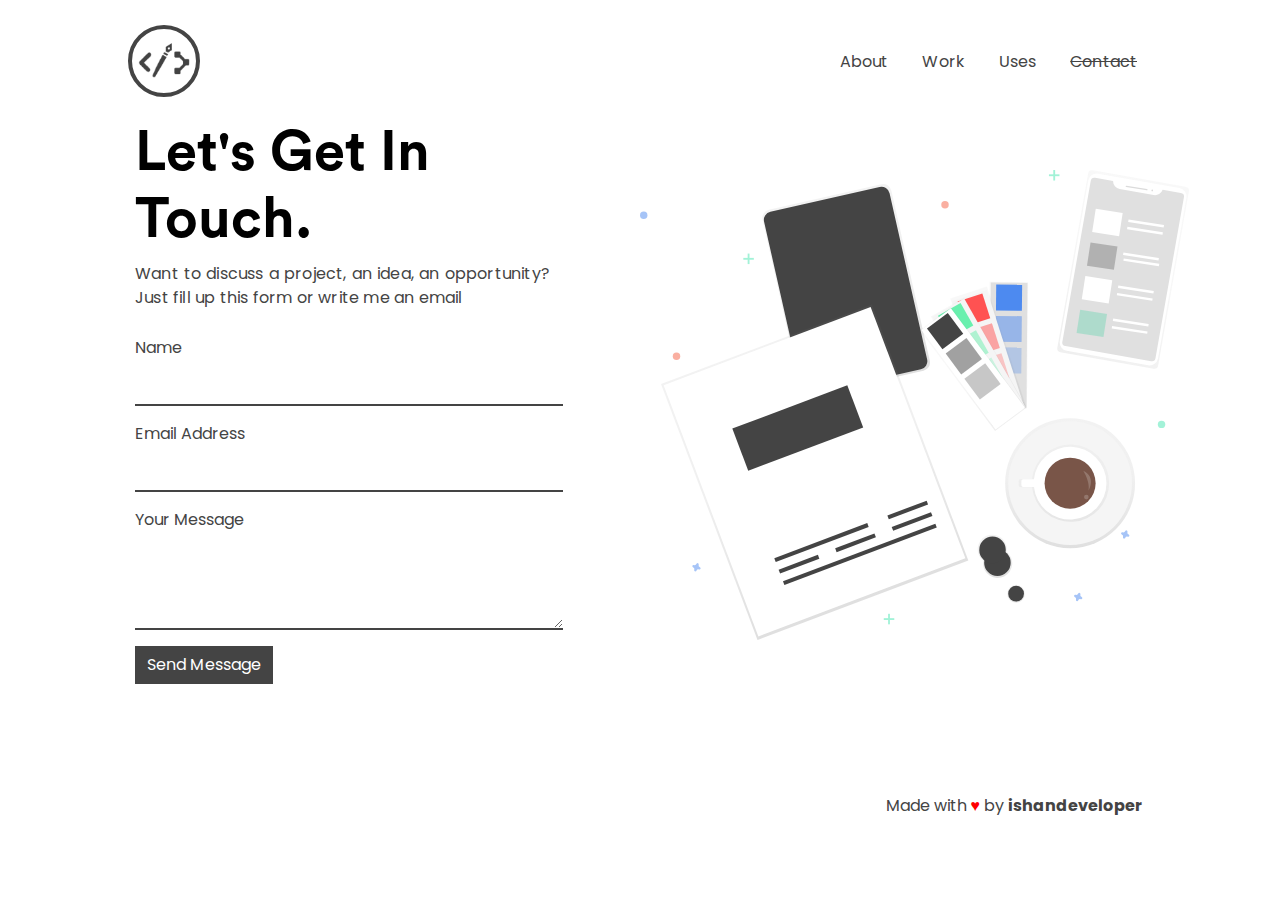
==== contact.html @ 52ff1bb9 "initial commit" ====
<html>

<head>
    <script async src="https://www.googletagmanager.com/gtag/js?id=UA-159411627-1"></script>
    <script>
        window.dataLayer = window.dataLayer || [];

        function gtag() {
            dataLayer.push(arguments);
        }
        gtag('js', new Date());

        gtag('config', 'UA-159411627-1');
    </script>
    <link rel="stylesheet" href="https://cdnjs.cloudflare.com/ajax/libs/animate.css/3.7.2/animate.min.css">
    <link rel="stylesheet" href="https://stackpath.bootstrapcdn.com/bootstrap/4.4.1/css/bootstrap.min.css">
    <link rel="stylesheet" href="style.css">
    <meta charset="utf-8">
    <meta name="viewport" content="width=device-width, initial-scale=1.0, shrink-to-fit=yes">
    <meta charset="utf-8" />
    <link rel="stylesheet" href="https://use.fontawesome.com/releases/v5.5.0/css/all.css"
        integrity="sha384-B4dIYHKNBt8Bc12p+WXckhzcICo0wtJAoU8YZTY5qE0Id1GSseTk6S+L3BlXeVIU" crossorigin="anonymous">
    <meta name="Description"
        content="Ishan Sharma ishandeveloper Ishan Inc. Chandigarh, India www.ishandeveloper.com .NET | ML | AI | Python | UI/UX | App Developer | Flutter | Web Developer" />
    <title>Contact | Ishan Sharma</title>
    <link rel="icon" type="image/png" href="assets/img/favicon.png">
</head>

<body id="contact-body" style="overflow-x: hidden;">
    <div>
        <nav class="nav-desk">
            <center>
                <div class="nav-logo">
                    <a href="index.html"><img id="logo" src="assets/img/logo2.png"></a>
                </div>
                <div class="nav-items">
                    <ul>
                        <li><span><a href="about.html">About</a></span></li>
                        <li><span><a href="work.html">Work</a></span></li>
                        <li><span><a href="uses.html">Uses</a></span></li>
                        <li><span><a href="#" style="text-decoration: line-through;">Contact</a></span></li>
                    </ul>
                </div>

            </center>
        </nav>
        <div class="animated fadeIn row" style="width:100vw;animation-duration: 1.5s;">
            <div class="col-md-6" id="left-hero">
                <h1 class="hero-tag contact-hero animated fadeInLeft">Let's Get In Touch.</h1>
                <p class="hero-des contact-des animated fadeIn delay-1s">Want to discuss a project, an idea, an
                    opportunity? Just fill up this
                    form or write me an email <a target="_blank" href="mailto:ishandeveloper@outlook.com"><i
                            class="fas fa-envelope"></i></a>
                </p>
                <form class="input-container" method="POST"
                    action="https://script.google.com/macros/s/AKfycbxXnXVlCixiL89xlFlqgGmp3mQnQpR48x6CiZfHtw/exec">
                    <div class="form-group"><label for="name">Name</label><input type="text" name="name" id="name"
                            class="form-control" required=""></div>
                    <div class="form-group"><label for="email">Email Address</label><input type="email" name="email"
                            id="email" class="form-control" required=""></div>
                    <div class="form-group"><label for="message">Your Message</label><textarea rows="3" id="message"
                            name="message" class="form-control" required=""></textarea></div>
                    <button type="submit" class="submit animated bounce delay-4s learn-btn">
                        Send Message
                    </button>
                    <div style="display:none;" id="thankyou_message">
                        <h2>
                            <em>Thanks</em> for contacting us!
                            We will get back to you soon!
                        </h2>
                    </div>
                </form>
                <br>
                <!-- <div class="feedback"><a href="https://d474b570.nolt.io/">Have any feedback or suggestion?</a></div> -->

            </div>

            <div class="col-md-6" id="hero-right">
                <img class="animated fadeInRight" id="hero-img" src="assets/img/contact.svg">
            </div>

        </div>
        <div class="footer-full animated fadeIn delay-2s">
            <div id="contact-social" class="social-icons" style="display: inline;">
                <a target="_blank" href="mailto:ishandeveloper@outlook.com"><i class="fas fa-envelope"></i></a>
                <a target="_blank" href="https://instagram.com/developer.ishan"><i class="fab fa-instagram"></i></a>
                <a target="_blank" href="https://hackerrank.com/ishandeveloper"><i class="fab fa-hackerrank"></i></a>
                <a target="_blank" href="https://github.com/ishandeveloper"><i class="fab fa-github"></i></a>
                <a target="_blank" href="https://linkedin.com/in/ishandeveloper"><i class="fab fa-linkedin"></i></a>
            </div>
            <div class="footer-credits">
                Made with <span style="color:red">♥</span> by <a
                    href="https://github.com/ishandeveloper">ishandeveloper</a>
            </div>
        </div>
    </div>
    <div class="menu-wrap">
        <input type="checkbox" class="toggler">
        <div class="hamburger">
            <div></div>
        </div>
        <div class="menu">
            <div>
                <div>
                    <ul>
                        <li><a href="index.html">Home</a></li>
                        <li><a href="#">About</a></li>
                        <li><a href="work.html">Work</a></li>
                        <li><a href="#">Uses</a></li>
                        <li><a disabled href="#" style="text-decoration: line-through;">Contact</a></li>
                    </ul>
                </div>
            </div>
        </div>
    </div>
</body>

</html>
---- style.css ----
@import url('https://fonts.googleapis.com/css?family=Poppins&display=swap');

@font-face {
    font-family: CircularStd;
    src: url(assets/fonts/CircularStd-Bold.eot);
    src: url("assets/fonts/CircularStd-Bold.eot?#iefix") format("embedded-opentype"), url("assets/fonts/CircularStd-Bold.woff") format("woff"), url("assets/fonts/CircularStd-Bold.ttf") format("truetype"), url("assets/fonts/CircularStd-Bold.svg#bcc26993292869431e54c666aafa8fcd") format("svg");
}

:root {
    --primary-color: none;
    --overlay-color: rgba(255, 255, 255, 0.9);
    --menu-speed: 0.75s;
    --light-text-color: #444;
    --black-color: #000;
    --white-color: #fff;
    --hero-color: black;
}
.work-hero-card{
    display: block;
    margin:0 auto;
    width:80%;
    background: #fff;
    align-items: center;
    padding:0;
    /* border-radius: 10px; */
    padding-bottom: 15px;
    /* border:1px solid #44444450; */
    box-shadow: 1px 1px 20px #00000025;
    cursor: pointer;
    transition: all 1s;
    height: 100%;
    
}
#work-text{
    text-align: center;
    font-size: 1.5em;
}
.work-hero-card h1{
    padding-top: 20px;
    text-align: center;
    font-size: 0.8em;
    font-weight: bold;
}
.work-hero-card:hover{
    width:85%;
    box-shadow: 0px 0px 20px #88888875;
    animation:zoom 1s;
    /* filter: none; */
}
.work-card-hero-img{
    width:100%;
    display: block;
    /* border:1px solid #44444450; */
    /* border-radius: 10px; */
    border-bottom: none;
    margin:0 auto;
    left:0;
    right: 0;
}
.work-double-row{
    padding-left:120px;
    padding-right: 120px;
    margin-top: 80px;
}
.project-star {
    position: absolute;
    background: #ffff0080;
    border-radius: 50px;
    padding: 2px 6px;
    font-size: 0.8em;
    top: 40px;
    right: 0;
}

.project-star-mobile {
    display: none;
    background: #ffff0080;
    border-radius: 50px;
    padding: 2px 6px;
    width: 50%;
    margin-bottom: 10px;
    text-align: center;
    font-size: 0.8em;

}

#work-row {
    padding-left: 135px;
    padding-right: 135px;
    width: 100vw;
}

.work-hero {
    /* border:2px solid #444; */
    border-radius: 10px;
    /* box-shadow: 0px 0px 5px #444; */
    width: 90%;
    transition: width 1s;
}
.work-hero:hover{
    width: 95%;
}

.work-des {
    padding-top: 40px;

}

.work-des h1 {
    font-weight: bold;
}

.work-des p {
    text-align: justify;
    font-weight: 100;
}

.work-hero-img {
    width: 100%;
    border-radius: 10px;
}

.technologies h2 {
    font-size: 0.8em;
    font-weight: bold;
}

.tech-stack {
    cursor: pointer;
    margin-right: 10px;
    background: #f2f2f2;
    padding: 2px 4px;
    font-size: 0.8em;
    transition: background 1s;
}

.tech-stack:hover {
    background: beige;
}

.featured {
    margin-top: 10px;
}

.partners {
    /* background:#f2f2f2; */
    height: 50px;
    margin-right: 20px;
}

#partner-logo {
    height: 40px;
    cursor: pointer;
    transition: all 1s;
}

#partner-logo:hover {
    box-shadow: 0px 0px 10px #444;
}

.work-read {
    float: right;
    font-size: 0.8em;
}

.work-read:hover {
    background: #444;
    color: white !important;
    border: 2px solid #444 !important;
}

body {
    font-family: 'Poppins', sans-serif;
    color: var(--light-text-color);
    overflow-x: hidden;
}

.comingsoon h1 {
    font-size: 3em;
}

.comingsoon {
    position: absolute;
    margin: auto;
    top: 0;
    /* background: white; */
    text-align: center;
    right: 0;
    bottom: 0;
    left: 0;
    /* width: 40em; */
    height: 10em;
    animation: opac 0.1s ease-in-out 5;
}

.comingsoon a {
    color: #444;
    font-weight: bold;
    text-decoration: none;
    transition: font-size 1s;
}

.comingsoon a:hover {
    color: blue;
    font-size: 1.5em;
}

.social-icons a {
    color: var(--light-text-color);
    text-decoration: none;
    transition: all 1s;
}

.social-icons a:hover {
    color: blue;
}

li span a {
    color: #444;
    text-decoration: none;

}

li span a:hover {
    color: #444;
    text-decoration: none;
}

.copyright-legal {
    font-size: 1.1em;
    color: #444;
    letter-spacing: 0px;
    text-align: left;
}

.legal-links {
    text-decoration: none;
    font-weight: bold;
    transition: all 1s;
}

.legal-links:hover {
    text-decoration: none;
    color: blue;
}

.legal a,
.legal a:hover,
.legal a:active {
    color: #444;
    text-decoration: none;
}

.privacy-policy h1 {
    font-size: 2.5em;
    /* font-family: 'CircularStd'; */
    font-weight: bold;
    letter-spacing: 0.1rem;
}

.privacy-policy h2 {
    font-size: 25px;
    font-family: 'CircularStd';
    /* letter-spacing: 0.1rem; */
}

.legal-des {
    text-align: justify;
    font-weight: 500;
}

.legal-des strong {
    /* font-size: 1.1em; */
    font-weight: 900;
}

.privacy-policy p {
    padding-right: 13vw;
    letter-spacing: 0.8px;
}

.nav-desk {
    height: 10vh;
    /* position: fixed; */
    display: block;
    width: 80vw;
    margin: auto;

    margin-top: 20px;
    left: 0;
    right: 0;
    /* background: black; */
}

.nav-logo {
    height: 100%;
    float: left;


}



.menu-wrap {
    position: fixed;
    top: 50px;
    right: 50px;
    z-index: 1;
    display: none;
}

.menu-wrap .toggler {
    position: absolute;
    top: 0px;
    right: 0;
    z-index: 2;
    cursor: pointer;
    width: 50px;
    height: 50px;
    opacity: 0;
}

.menu-wrap .hamburger {
    position: absolute;
    top: 0;
    right: 0;
    z-index: 1;
    width: 60px;
    height: 60px;
    padding: 1rem;
    background: var(--primary-color);
    display: flex;
    align-items: center;
    justify-content: center;
}

/* Hamburger Line */
.menu-wrap .hamburger>div {
    position: relative;
    flex: none;
    width: 100%;
    height: 2px;
    z-index: 1;
    background: black;
    display: flex;
    align-items: center;
    justify-content: center;
    transition: all 0.4s ease;
}

/* Hamburger Lines - Top & Bottom */
.menu-wrap .hamburger>div::before,
.menu-wrap .hamburger>div::after {
    content: '';
    position: absolute;
    z-index: 1;
    top: -10px;
    width: 100%;
    height: 2px;
    background: inherit;
}

/* Moves Line Down */
.menu-wrap .hamburger>div::after {
    top: 10px;
}

/* Toggler Animation */
.menu-wrap .toggler:checked+.hamburger>div {
    transform: rotate(135deg);
}

/* Turns Lines Into X */
.menu-wrap .toggler:checked+.hamburger>div:before,
.menu-wrap .toggler:checked+.hamburger>div:after {
    top: 0;
    transform: rotate(90deg);
}

/* Rotate On Hover When Checked */
.menu-wrap .toggler:checked:hover+.hamburger>div {
    transform: rotate(225deg);
}

/* Show Menu */
.menu-wrap .toggler:checked~.menu {
    visibility: visible;
}

.menu-wrap .toggler:checked~.menu>div {
    transform: scale(1);
    transition-duration: var(--menu-speed);
}

.menu-wrap .toggler:checked~.menu>div>div {
    opacity: 1;
    transition: opacity 0.4s ease 0.4s;
}

.menu-wrap .menu {
    position: fixed;
    top: 0;
    right: 0;
    width: 100%;
    height: 100%;
    z-index: 1;
    visibility: hidden;
    overflow: hidden;
    display: flex;
    align-items: center;
    justify-content: center;
}

.menu-wrap .menu>div {
    background: var(--overlay-color);
    border-radius: 50%;
    width: 200vw;
    height: 200vw;
    display: flex;
    flex: none;
    align-items: center;
    justify-content: center;
    transform: scale(0);
    transition: all 0.4s ease;
}

.menu-wrap .menu>div>div {
    text-align: center;
    max-width: 90vw;
    max-height: 100vh;
    opacity: 0;
    transition: opacity 0.4s ease;
}

.menu-wrap .menu>div>div>ul>li {
    list-style: none;
    color: var(--white-color);
    font-size: 1.5rem;
    padding: 1rem;
}

.menu-wrap .menu>div>div>ul>li>a {
    color: inherit;
    text-decoration: none;
    transition: color 0.4s ease;
}


.legal {
    position: absolute;
    bottom: 25px;
    right: 25px;
}


.hero-tag {
    margin-top: 20vh;
    text-align: left;
    font-size: 4.5em;
    font-weight: bold;
    color: var(--hero-color);
    font-family: 'CircularStd', sans-serif;
}

.contact-hero {
    margin-top: 0vh;
    font-size: 3.5em;
}

.hero-des {
    padding-right: 60px;
    text-align: justify;
    /* font-weight: 800; */
    letter-spacing: 1.2;
}

.contact-des {
    letter-spacing: 0.2;
}

.input-container {
    padding: 10px 0px;
}

.form-group {
    margin-bottom: 1rem;
}

label {
    display: inline-block;
    margin-bottom: 0.5rem;
}

.form-control {
    height: calc(2.25rem + 2px);
    padding: .5rem .75rem;
    width: 90%;
    font-size: 1rem;
    line-height: 1.5;
    color: #495057;
    background: none;
    border: none;
    border-bottom: 2px solid #444;
    border-radius: 0rem;
    transition: all .5s ease-in-out;
    outline: none;
}

.form-control:focus {
    outline: none;
    border-bottom: 2px solid blue;
    box-shadow: none;
}

.form-control:hover {
    background: whitesmoke;
}

/* input:focus, textarea:focus, select:focus{
    outline: none;
} */
.learn-btn {
    padding: 5px 10px;
    background: var(--light-text-color);
    color: white;
    border: 2px solid var(--light-text-color);
    letter-spacing: 0.1;
    transition: all 1s;
}

.contact-des a {
    text-decoration: none;
    color: #444;
    transition: color 1s;
}

.contact-des a:hover {
    color: blue;
}

.learn-btn:hover {
    background: blue;
    border: 2px solid blue;
}

.contact-btn {
    margin-left: 6px;
    padding: 5px 10px;
    color: var(--light-text-color);
    background: none;
    border: 2px solid var(--light-text-color);
    transition: all 1s;
}

.contact-btn:hover {
    color: blue;
    border: 2px solid blue;
}

#hero-img {
    margin-top: 50px;
    width: 90%;
}

#left-hero {
    padding-left: 150px;
}

#logo {
    margin-top: 5px;
    height: 80%;
    padding: 6px;
    border: 4px solid #444;
    border-radius: 50%;
}

/* .nav-items{
    color:black;
    float:right;
} */
ul {
    float: right;
    /* color:white; */
    list-style: none;
    padding: 30px 0px;
}

li {
    /* text-transform: uppercase; */
    display: inline;
    font-size: 16px;
    letter-spacing: 0.1;
    padding: 0px 15px;
}

.social-icons {
    margin-top: 30%;
}

.footer-full {
    width: 80vw;
    margin: 0 auto;
    padding: 30px 10px;
    padding-top: 100px;
    position: relative;
    bottom: 0;
    left: 0;
    right: 0;
}

.footer-credits {
    float: right;
    /* display: inline; */
}

.footer-credits a {
    color: #444;
    font-weight: bold;
    text-decoration: none;
    transition: all 1s;
}

.footer-credits a:hover {
    color: blue;
    text-decoration: none;
    font-weight: bold;
}

.social-icons i {
    font-size: 2em;
    /* font-weight: 100; */
    padding: 0px 5px;
}

li span {
    position: relative;
    /* display: block; */
    cursor: pointer;
}

li span:before,
li span:after {
    content: '';
    position: absolute;
    width: 0%;
    height: 1px;
    top: 50%;
    margin-top: -0.5px;
    background: var(--black-color);
}

li span:before {
    left: -2.5px;
}

li span:after {
    right: 2.5px;
    background: var(--black-color);
    transition: width 0.8s cubic-bezier(0.22, 0.61, 0.36, 1);
}

.footer-full {
    padding-top: 60px;
}

li span:hover:before {
    background: var(--black-color);
    width: 100%;
    transition: width 0.5s cubic-bezier(0.22, 0.61, 0.36, 1);
}

li span:hover:after {
    background: transparent;
    width: 100%;
    transition: 0s;
}

#index-body {
    /* background: url('assets/img/mobile.png'); */
    background-size: cover;
    background-repeat: no-repeat;
    background-position: center;
}

/* Tablets */
@media (min-width: 768px) and (max-width: 1024px) {
    #left-hero {
        padding-left: 80px;
        flex: 0 0 100% !important;
        max-width: 100% !important;

    }

    #work-row {
        padding-left: 50px;
        padding-right: 50px;
    }

    .work-hero {
        width: 100%;
    }

    #hero-right {
        display: none;
    }
    .work-double-row{
        padding-left: 30px;
        padding-right: 30px;
    }
    #index-body {
/*         background: url('assets/img/mobile.png'); */
        background-size: cover;
        background-repeat: no-repeat;
        background-position: center;
        height: 100vh;
        width: 100vw;
    }
    /* .work-double-row{
        padding-left: 50px;
        padding-right: 50px;
    } */

}

/* #logo {
    display: none;
} */

@media only screen and (max-width: 768px) {

    /* For mobile phones: */
    .nav-items {
        width: 0;
        height: 0;
        display: none;
    }
    .work-double-row{
        padding:30px 20px;
        padding-bottom: 0;
    }
    .work-hero-card{
        width:100%;
        margin-bottom: 25px;
    }
    #row-3{
        margin-top: 0px;
        padding:0 20px;
    }
    #index-body {
/*         background: url('assets/img/mobile.png'); */
        background-size: cover;
        background-repeat: no-repeat;
        background-position: center;
        height: 100vh;
    }

    #left-hero {
        padding-left: 50px;
        ;
    }

    #work-row {
        padding-right: 0;
        padding-left: 30px;
    }

    .work-des h1 {
        text-align: center;
    }

    .work-read {
        float: none;
    }

    #logo {
        display: none;
        /* height: 65%;
        margin-top: 28px; */
    }

    .hero-tag {
        margin-top: 20vh;
        font-size: 4em;
    }

    #hero-right {
        display: none;
    }

    .hero-des {
        padding-right: 30px;
    }

    .menu-wrap {
        display: block;
    }

    .menu ul li {
        display: block !important;
    }

    .menu ul li a {
        color: var(--black-color) !important;
    }

    .menu-wrap .hamburger {
        z-index: 2;
    }

    .menu-wrap .toggler {
        z-index: 3;
    }

    .contact-hero {
        margin-top: 10vh;
    }

    .footer-full {
        text-align: center;
        padding-top: 40px !important;
    }

    #contact-social {
        margin-top: 10%;
    }

    .footer-credits {
        display: block;
        text-align: center;
        padding-top: 10px;
        float: none;
    }

    #legal-hero {
        margin-top: 5vh !important;
        text-align: left;
    }

    #legal-hero-des {
        padding-right: 10px;
        text-align: left;
        font-size: 0.8em;
    }

    .privacy-policy p {
        padding-right: 1vw;
        /* text-align: left; */
    }

    .project-star {
        display: none;
    }

    .project-star-mobile {
        display: block;
    }
}


::-webkit-scrollbar {
    width: 5px;
}

/* Track */
::-webkit-scrollbar-track {
    background: white;

}

/* Handle */
::-webkit-scrollbar-thumb {
    background: #444;
    border-radius: 50px;

}

/* Handle on hover */
::-webkit-scrollbar-thumb:hover {
    background: #555;

}
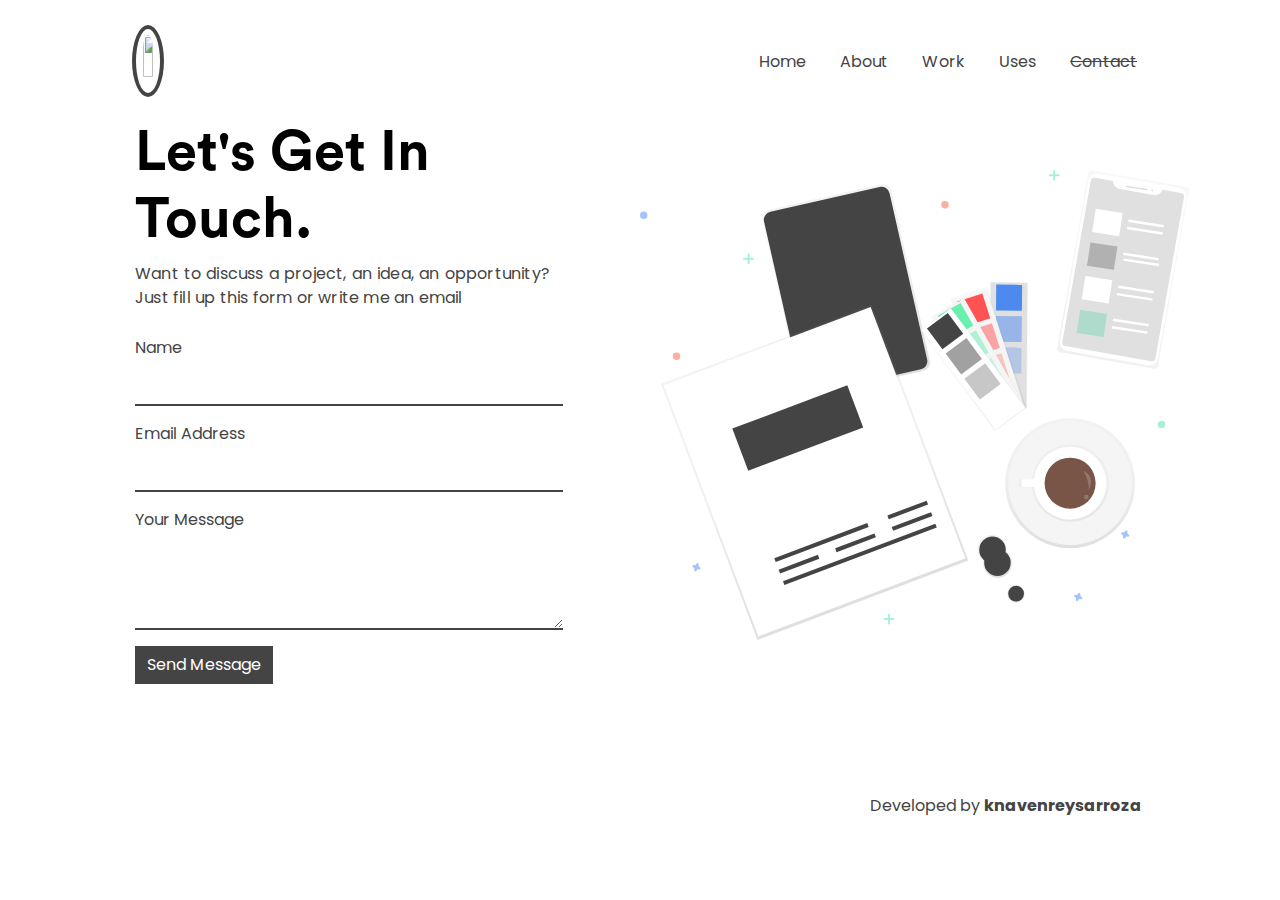
==== commit 2296a9c5: "update for live" ====
--- a/contact.html
+++ b/contact.html
@@ -20,10 +20,10 @@
     <meta charset="utf-8" />
     <link rel="stylesheet" href="https://use.fontawesome.com/releases/v5.5.0/css/all.css"
         integrity="sha384-B4dIYHKNBt8Bc12p+WXckhzcICo0wtJAoU8YZTY5qE0Id1GSseTk6S+L3BlXeVIU" crossorigin="anonymous">
-    <meta name="Description"
-        content="Ishan Sharma ishandeveloper Ishan Inc. Chandigarh, India www.ishandeveloper.com .NET | ML | AI | Python | UI/UX | App Developer | Flutter | Web Developer" />
-    <title>Contact | Ishan Sharma</title>
-    <link rel="icon" type="image/png" href="assets/img/favicon.png">
+        <meta name="Description"
+        content=" Knaven Rey Sarroza - Web Developer from Iloilo City, Philippines | Java | MySQL | Vaadin | Wordpress | SpringBoot | CSS | Web Developer" />
+        <title>Contact | Knaven Rey Sarroza</title>
+        <link rel="icon" type="image/ico" href="assets/img/favicon.ico">
 </head>
 
 <body id="contact-body" style="overflow-x: hidden;">
@@ -31,10 +31,11 @@
         <nav class="nav-desk">
             <center>
                 <div class="nav-logo">
-                    <a href="index.html"><img id="logo" src="assets/img/logo2.png"></a>
+                    <a href="index.html"><img id="logo" src="assets/img/logo.png"></a>
                 </div>
                 <div class="nav-items">
                     <ul>
+                        <li><span><a href="index.html">Home</a></span></li>
                         <li><span><a href="about.html">About</a></span></li>
                         <li><span><a href="work.html">Work</a></span></li>
                         <li><span><a href="uses.html">Uses</a></span></li>
@@ -49,7 +50,7 @@
                 <h1 class="hero-tag contact-hero animated fadeInLeft">Let's Get In Touch.</h1>
                 <p class="hero-des contact-des animated fadeIn delay-1s">Want to discuss a project, an idea, an
                     opportunity? Just fill up this
-                    form or write me an email <a target="_blank" href="mailto:ishandeveloper@outlook.com"><i
+                    form or write me an email <a target="_blank" href="mailto:sarrozaknavenrey28@gmail.com"><i
                             class="fas fa-envelope"></i></a>
                 </p>
                 <form class="input-container" method="POST"
@@ -82,15 +83,14 @@
         </div>
         <div class="footer-full animated fadeIn delay-2s">
             <div id="contact-social" class="social-icons" style="display: inline;">
-                <a target="_blank" href="mailto:ishandeveloper@outlook.com"><i class="fas fa-envelope"></i></a>
-                <a target="_blank" href="https://instagram.com/developer.ishan"><i class="fab fa-instagram"></i></a>
-                <a target="_blank" href="https://hackerrank.com/ishandeveloper"><i class="fab fa-hackerrank"></i></a>
-                <a target="_blank" href="https://github.com/ishandeveloper"><i class="fab fa-github"></i></a>
-                <a target="_blank" href="https://linkedin.com/in/ishandeveloper"><i class="fab fa-linkedin"></i></a>
+                <a target="_blank" href="mailto:sarrozaknavenrey28@gmail.com"><i class="fas fa-envelope"></i></a>
+                <a target="_blank" href="https://www.instagram.com/knave.rsz/"><i class="fab fa-instagram"></i></a>
+                <a target="_blank" href="https://github.com/knaven0128"><i class="fab fa-github"></i></a>
+                <a target="_blank" href="https://www.linkedin.com/in/knaven-rey-sarroza/"><i class="fab fa-linkedin"></i></a>
             </div>
             <div class="footer-credits">
-                Made with <span style="color:red">♥</span> by <a
-                    href="https://github.com/ishandeveloper">ishandeveloper</a>
+                Developed by <a
+                    href="https://github.com/knaven0128">knavenreysarroza</a>
             </div>
         </div>
     </div>
--- a/style.css
+++ b/style.css
@@ -40,13 +40,19 @@
     text-align: center;
     font-size: 0.8em;
     font-weight: bold;
-}
-.work-hero-card:hover{
-    width:85%;
-    box-shadow: 0px 0px 20px #88888875;
-    animation:zoom 1s;
-    /* filter: none; */
-}
+    margin-top: auto;
+}
+
+
+.work-hero-card{
+    display: flex;
+    flex-direction: column;
+    justify-content: center;
+    align-items: center;
+    align-content: center;
+
+}
+
 .work-card-hero-img{
     width:100%;
     display: block;
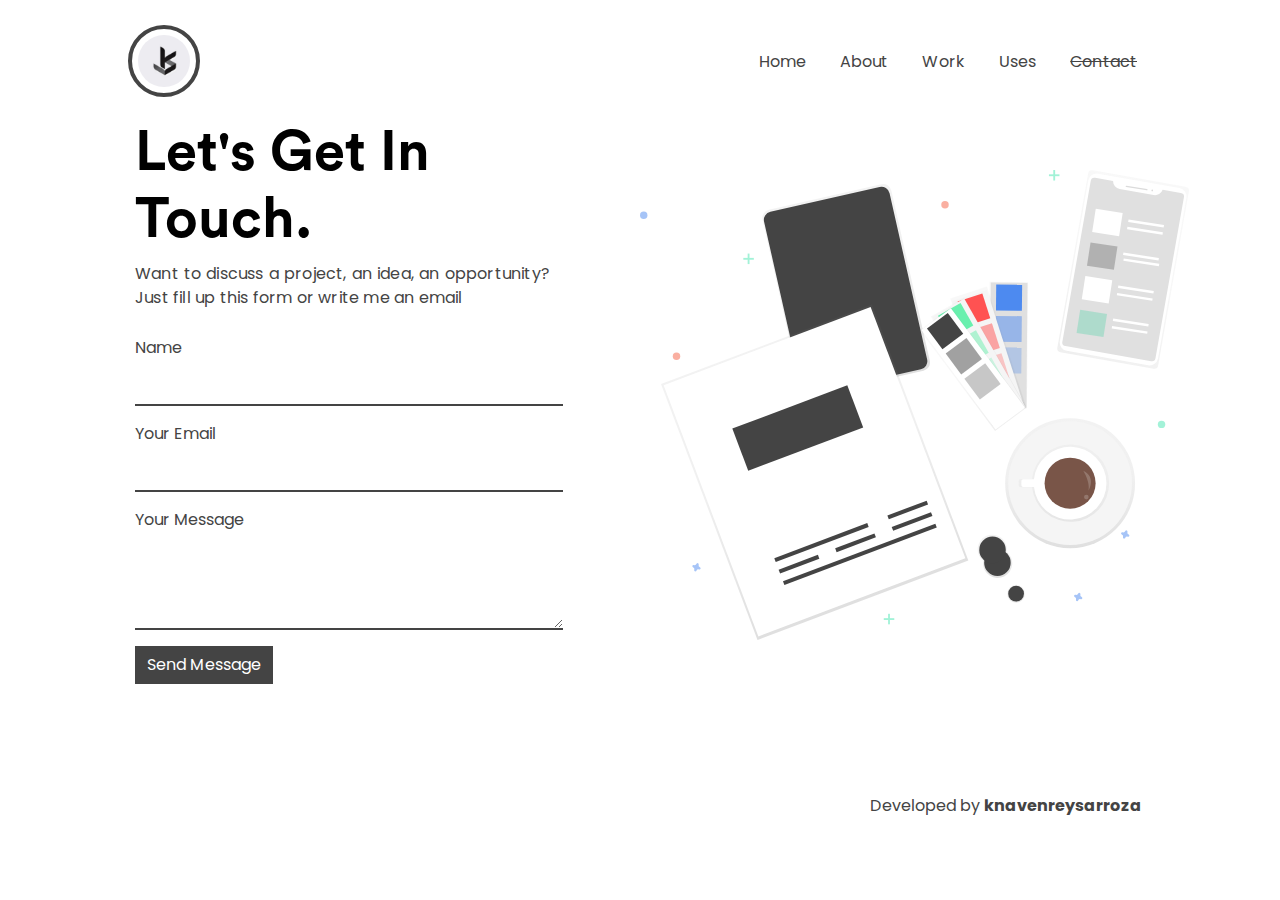
==== commit 11833b07: "fix menu link" ====
--- a/contact.html
+++ b/contact.html
@@ -31,7 +31,7 @@
         <nav class="nav-desk">
             <center>
                 <div class="nav-logo">
-                    <a href="index.html"><img id="logo" src="assets/img/logo.png"></a>
+                    <a href="index.html"><img id="logo" src="assets/img/logo.PNG"></a>
                 </div>
                 <div class="nav-items">
                     <ul>
@@ -53,11 +53,11 @@
                     form or write me an email <a target="_blank" href="mailto:sarrozaknavenrey28@gmail.com"><i
                             class="fas fa-envelope"></i></a>
                 </p>
-                <form class="input-container" method="POST"
-                    action="https://script.google.com/macros/s/AKfycbxXnXVlCixiL89xlFlqgGmp3mQnQpR48x6CiZfHtw/exec">
+                <form id="emailForm" class="input-container" method="POST"
+                    action="https://script.google.com/macros/s/AKfycbzMj-8QJ3dFPzvI4M4CeOivpdmFiCsAAfrlMsTWIvitVixTNyn8roLyCvi-2Z0iTCrwaA/exec">
                     <div class="form-group"><label for="name">Name</label><input type="text" name="name" id="name"
                             class="form-control" required=""></div>
-                    <div class="form-group"><label for="email">Email Address</label><input type="email" name="email"
+                    <div class="form-group"><label for="email">Your Email</label><input type="email" name="email"
                             id="email" class="form-control" required=""></div>
                     <div class="form-group"><label for="message">Your Message</label><textarea rows="3" id="message"
                             name="message" class="form-control" required=""></textarea></div>
@@ -104,15 +104,36 @@
                 <div>
                     <ul>
                         <li><a href="index.html">Home</a></li>
-                        <li><a href="#">About</a></li>
+                        <li><a href="about.html">About</a></li>
                         <li><a href="work.html">Work</a></li>
-                        <li><a href="#">Uses</a></li>
-                        <li><a disabled href="#" style="text-decoration: line-through;">Contact</a></li>
+                        <li><a href="uses.html">Uses</a></li>
+                        <li><a href="#" style="text-decoration: line-through;">Contact</a></li>
                     </ul>
                 </div>
             </div>
         </div>
     </div>
+    <script>
+        document.getElementById('emailForm').addEventListener('submit', function(event) {
+            event.preventDefault();
+
+            fetch(this.action, {
+                method: 'POST',
+                body: new FormData(this)
+            }).then(function(response) {
+                if (response.ok) {
+                    // Redirect to the specified URL after a brief delay
+                    setTimeout(function() {
+                        window.location.href = 'https://knaven0128.github.io/sarrozaknavenrey/';
+                    }, 1000); // Adjust the delay time as needed
+                } else {
+                    console.error('Error sending email.');
+                }
+            }).catch(function(error) {
+                console.error('Error:', error);
+            });
+        });
+    </script>
 </body>
 
 </html>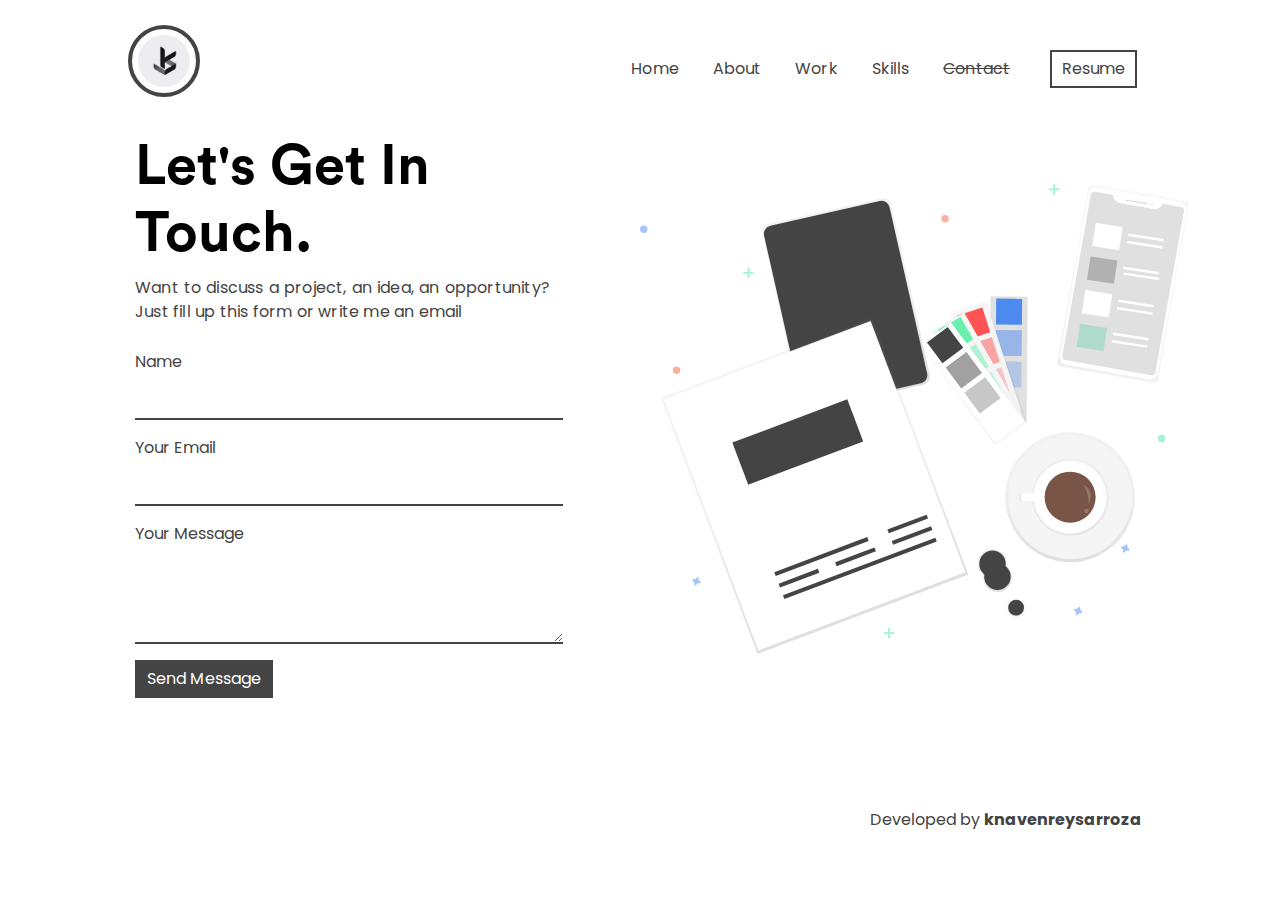
==== commit 05beb331: "added about me" ====
--- a/contact.html
+++ b/contact.html
@@ -38,8 +38,11 @@
                         <li><span><a href="index.html">Home</a></span></li>
                         <li><span><a href="about.html">About</a></span></li>
                         <li><span><a href="work.html">Work</a></span></li>
-                        <li><span><a href="uses.html">Uses</a></span></li>
+                        <li><span><a href="skill.html">Skills</a></span></li>
                         <li><span><a href="#" style="text-decoration: line-through;">Contact</a></span></li>
+                        <li><a href="https://drive.google.com/file/d/1MRz8MTOquNxQJhCxRqtUTkcD5jrb6qoM/view?usp=sharing"><button class="contact-btn">
+                            Resume
+                         </button></a></li>
                     </ul>
                 </div>
 
@@ -106,8 +109,11 @@
                         <li><a href="index.html">Home</a></li>
                         <li><a href="about.html">About</a></li>
                         <li><a href="work.html">Work</a></li>
-                        <li><a href="uses.html">Uses</a></li>
+                        <li><a href="skill.html">Skills</a></li>
                         <li><a href="#" style="text-decoration: line-through;">Contact</a></li>
+                        <li><a href="https://drive.google.com/file/d/1MRz8MTOquNxQJhCxRqtUTkcD5jrb6qoM/view?usp=sharing"><button class="contact-btn">
+                            Resume
+                         </button></a></li>
                     </ul>
                 </div>
             </div>
--- a/style.css
+++ b/style.css
@@ -44,6 +44,83 @@
 }
 
 
+.container {
+    max-width: 1200px;
+    margin: 0 auto;
+    padding: 20px;
+    background-color: #fff;
+    box-shadow: 0 2px 4px rgba(0, 0, 0, 0.1);
+    border-radius: 5px;
+    display: flex;
+    flex-wrap: wrap;
+}
+
+.column {
+    flex: 1;
+    padding: 0 20px;
+}
+
+h2 {
+    font-weight: bold;
+    font-size: 24px;
+    margin: 0;
+    padding-bottom: 20px;
+    color: #333;
+}
+
+strong {
+    font-weight: bold;
+    color: #555;
+}
+
+.info {
+    text-indent: 30px;
+    line-height: 1.6;
+    color: #777;
+}
+
+.school {
+    margin-top: 20px;
+    padding-left: 30px;
+    border-left: 2px solid #646262;
+}
+
+.school h3 {
+    font-size: 20px;
+    color: #010202;
+    margin-top: 0;
+}
+
+@media (max-width: 768px) {
+
+    .info{
+        text-indent: 0;
+    }
+
+    .column {
+        text-align: start;
+        margin-top: 10%;
+        flex-direction: column;
+        padding: 0;
+    }
+
+    .school {
+      
+        padding-left: 0;
+        border-left: none;
+    }
+}
+
+
+.work-hero-card h2{
+    width: 100%;
+    padding: 0 5%;
+    text-align: center;
+    font-size: 0.8em;
+    font-weight: bold;
+}
+
+
 .work-hero-card{
     display: flex;
     flex-direction: column;
@@ -306,11 +383,10 @@
 }
 
 
-
 .menu-wrap {
     position: fixed;
-    top: 50px;
-    right: 50px;
+    top: 30px;
+    right: 30px;
     z-index: 1;
     display: none;
 }
@@ -686,6 +762,7 @@
     background-size: cover;
     background-repeat: no-repeat;
     background-position: center;
+    overflow: auto !important;
 }
 
 /* Tablets */
@@ -728,6 +805,262 @@
 
 }
 
+
+::selection {
+    color: #fff;
+    background: #6665ee;
+  }
+  
+  .skill-bars {
+    padding: 25px 30px;
+    width: 80%;
+    margin: 0 auto;
+    background: #fff;
+    border-radius: 10px;
+  }
+  
+  .skill-bars .bar {
+    margin: 20px 0;
+  }
+  
+  .skill-bars .bar:first-child {
+    margin-top: 0px;
+  }
+  
+  .skill-bars .bar .info {
+    margin-bottom: 5px;
+  }
+  
+  .skill-bars .bar .info span {
+    font-weight: 500;
+    font-size: 17px;
+    opacity: 0;
+    animation: showText 0.5s 1s linear forwards;
+  }
+  
+  @keyframes showText {
+    100% {
+      opacity: 1;
+    }
+  }
+  
+  .skill-bars .bar .progress-line {
+    height: 10px;
+    width: 100%;
+    background: #f0f0f0;
+    position: relative;
+    transform: scaleX(0);
+    transform-origin: left;
+    border-radius: 10px;
+    box-shadow: inset 0 1px 1px rgba(0, 0, 0, 0.05),
+      0 1px rgba(255, 255, 255, 0.8);
+    animation: animate 1s cubic-bezier(1, 0, 0.5, 1) forwards;
+  }
+  
+  @keyframes animate {
+    100% {
+      transform: scaleX(1);
+    }
+  }
+  
+  .bar .progress-line span {
+    height: 100%;
+    position: absolute;
+    border-radius: 10px;
+    transform: scaleX(0);
+    transform-origin: left;
+    background: #6665ee;
+    animation: animate 1s 1s cubic-bezier(1, 0, 0.5, 1) forwards;
+  }
+  
+
+  
+  .progress-line span::before {
+    position: absolute;
+    content: "";
+    top: -10px;
+    right: 0;
+    height: 0;
+    width: 0;
+    border: 7px solid transparent;
+    border-bottom-width: 0px;
+    border-right-width: 0px;
+    border-top-color: #000;
+    opacity: 0;
+    animation: showText2 0.5s 1.5s linear forwards;
+  }
+  
+  .progress-line span::after {
+    position: absolute;
+    top: -28px;
+    right: 0;
+    font-weight: 500;
+    background: #000;
+    color: #fff;
+    padding: 1px 8px;
+    font-size: 12px;
+    border-radius: 3px;
+    opacity: 0;
+    animation: showText2 0.5s 1.5s linear forwards;
+  }
+  
+  @keyframes showText2 {
+    100% {
+      opacity: 1;
+    }
+  }
+  
+
+  .bar .progress-line.percent10 span {
+    width: 10%;
+  }
+  
+  .bar .progress-line.percent15 span {
+    width: 15%;
+  }
+  
+  .bar .progress-line.percent20 span {
+    width: 20%;
+  }
+  
+  .bar .progress-line.percent25 span {
+    width: 25%;
+  }
+  
+  .bar .progress-line.percent30 span {
+    width: 30%;
+  }
+  
+  .bar .progress-line.percent35 span {
+    width: 35%;
+  }
+  
+  .bar .progress-line.percent40 span {
+    width: 40%;
+  }
+  
+  .bar .progress-line.percent45 span {
+    width: 45%;
+  }
+  
+  .bar .progress-line.percent50 span {
+    width: 50%;
+  }
+  
+  .bar .progress-line.percent55 span {
+    width: 55%;
+  }
+  
+  .bar .progress-line.percent60 span {
+    width: 60%;
+  }
+  
+  .bar .progress-line.percent65 span {
+    width: 65%;
+  }
+  
+  .bar .progress-line.percent70 span {
+    width: 70%;
+  }
+  
+  .bar .progress-line.percent75 span {
+    width: 75%;
+  }
+  
+  .bar .progress-line.percent80 span {
+    width: 80%;
+  }
+  
+  .bar .progress-line.percent85 span {
+    width: 85%;
+  }
+  
+  .bar .progress-line.percent90 span {
+    width: 90%;
+  }
+  
+  .bar .progress-line.percent95 span {
+    width: 95%;
+  }
+  
+  .bar .progress-line.percent100 span {
+    width: 100%;
+  }
+  .progress-line.percent10 span::after {
+    content: "10%";
+  }
+  
+  .progress-line.percent15 span::after {
+    content: "15%";
+  }
+  
+  .progress-line.percent20 span::after {
+    content: "20%";
+  }
+  
+  .progress-line.percent25 span::after {
+    content: "25%";
+  }
+  
+  .progress-line.percent30 span::after {
+    content: "30%";
+  }
+  
+  .progress-line.percent35 span::after {
+    content: "35%";
+  }
+  
+  .progress-line.percent40 span::after {
+    content: "40%";
+  }
+  
+  .progress-line.percent45 span::after {
+    content: "45%";
+  }
+  
+  .progress-line.percent50 span::after {
+    content: "50%";
+  }
+  
+  .progress-line.percent55 span::after {
+    content: "55%";
+  }
+  
+  .progress-line.percent60 span::after {
+    content: "60%";
+  }
+  
+  .progress-line.percent65 span::after {
+    content: "65%";
+  }
+  
+  .progress-line.percent70 span::after {
+    content: "70%";
+  }
+  
+  .progress-line.percent75 span::after {
+    content: "75%";
+  }
+  
+  .progress-line.percent80 span::after {
+    content: "80%";
+  }
+  
+  .progress-line.percent85 span::after {
+    content: "85%";
+  }
+  
+  .progress-line.percent90 span::after {
+    content: "90%";
+  }
+  
+  .progress-line.percent95 span::after {
+    content: "95%";
+  }
+  
+  .progress-line.percent100 span::after {
+    content: "100%";
+  }
 /* #logo {
     display: none;
 } */
@@ -784,9 +1117,17 @@
         margin-top: 28px; */
     }
 
+    .legal{
+        display: none;
+    }
+
+    .nav-desk{
+        background-color: #fff;
+    }
+
     .hero-tag {
-        margin-top: 20vh;
-        font-size: 4em;
+        margin-top: 5vh;
+        font-size:3em;
     }
 
     #hero-right {
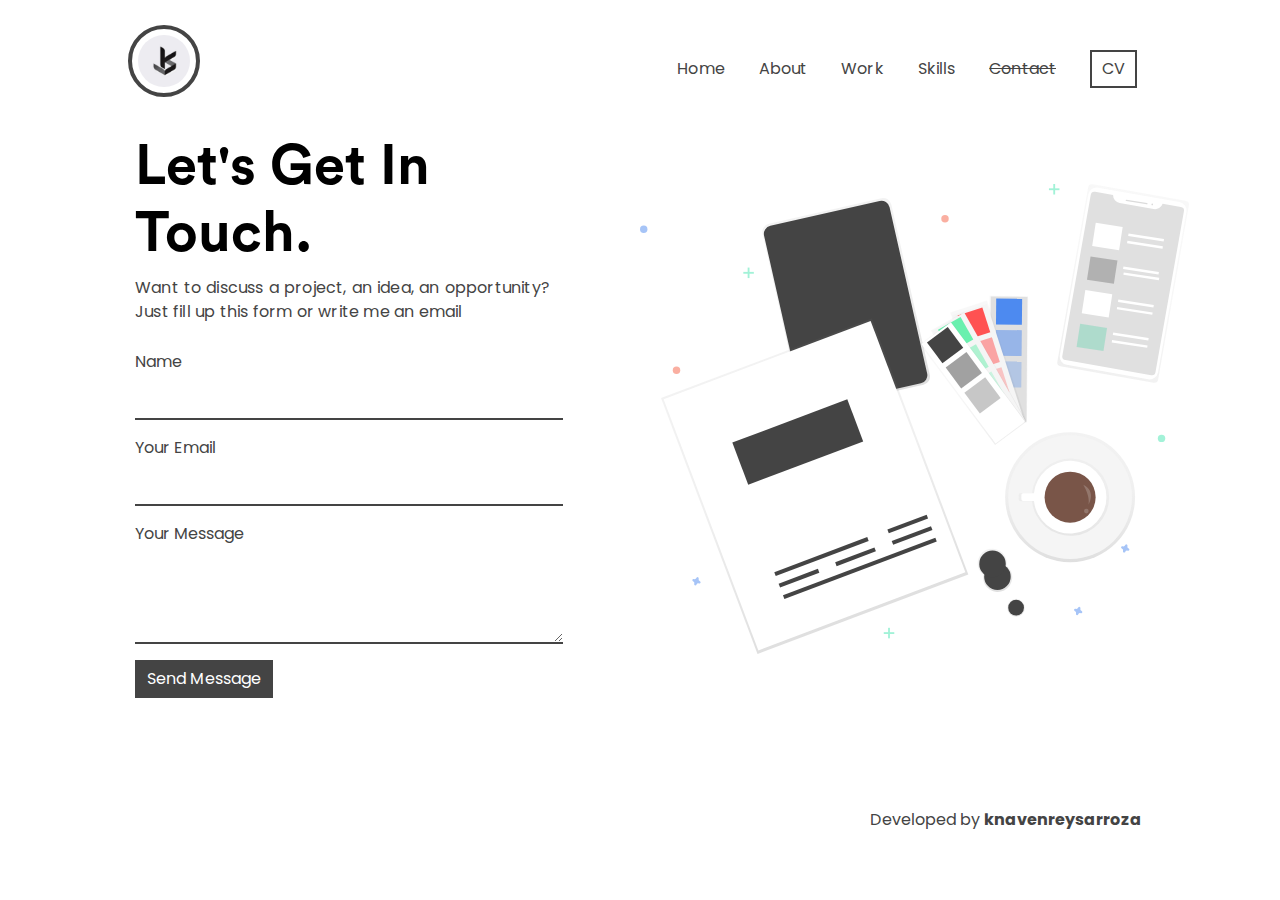
==== commit 0546d6f4: "Update contact.html" ====
--- a/contact.html
+++ b/contact.html
@@ -40,8 +40,8 @@
                         <li><span><a href="work.html">Work</a></span></li>
                         <li><span><a href="skill.html">Skills</a></span></li>
                         <li><span><a href="#" style="text-decoration: line-through;">Contact</a></span></li>
-                        <li><a href="https://drive.google.com/file/d/1MRz8MTOquNxQJhCxRqtUTkcD5jrb6qoM/view?usp=sharing"><button class="contact-btn">
-                            Resume
+                        <li>  <a href="https://docs.google.com/document/d/1G5Kw5HcSQ-PcE5DCsa70JEAs3mUiGkfpTpcUMYDNIvc"><button class="contact-btn">
+                            CV
                          </button></a></li>
                     </ul>
                 </div>
@@ -111,8 +111,8 @@
                         <li><a href="work.html">Work</a></li>
                         <li><a href="skill.html">Skills</a></li>
                         <li><a href="#" style="text-decoration: line-through;">Contact</a></li>
-                        <li><a href="https://drive.google.com/file/d/1MRz8MTOquNxQJhCxRqtUTkcD5jrb6qoM/view?usp=sharing"><button class="contact-btn">
-                            Resume
+                         <li>  <a href="https://docs.google.com/document/d/1G5Kw5HcSQ-PcE5DCsa70JEAs3mUiGkfpTpcUMYDNIvc"><button class="contact-btn">
+                            CV
                          </button></a></li>
                     </ul>
                 </div>
@@ -142,4 +142,4 @@
     </script>
 </body>
 
-</html>+</html>
--- a/style.css
+++ b/style.css
@@ -4,6 +4,10 @@
     font-family: CircularStd;
     src: url(assets/fonts/CircularStd-Bold.eot);
     src: url("assets/fonts/CircularStd-Bold.eot?#iefix") format("embedded-opentype"), url("assets/fonts/CircularStd-Bold.woff") format("woff"), url("assets/fonts/CircularStd-Bold.ttf") format("truetype"), url("assets/fonts/CircularStd-Bold.svg#bcc26993292869431e54c666aafa8fcd") format("svg");
+}
+
+* {
+    caret-color: transparent !important;
 }
 
 :root {
@@ -44,74 +48,6 @@
 }
 
 
-.container {
-    max-width: 1200px;
-    margin: 0 auto;
-    padding: 20px;
-    background-color: #fff;
-    box-shadow: 0 2px 4px rgba(0, 0, 0, 0.1);
-    border-radius: 5px;
-    display: flex;
-    flex-wrap: wrap;
-}
-
-.column {
-    flex: 1;
-    padding: 0 20px;
-}
-
-h2 {
-    font-weight: bold;
-    font-size: 24px;
-    margin: 0;
-    padding-bottom: 20px;
-    color: #333;
-}
-
-strong {
-    font-weight: bold;
-    color: #555;
-}
-
-.info {
-    text-indent: 30px;
-    line-height: 1.6;
-    color: #777;
-}
-
-.school {
-    margin-top: 20px;
-    padding-left: 30px;
-    border-left: 2px solid #646262;
-}
-
-.school h3 {
-    font-size: 20px;
-    color: #010202;
-    margin-top: 0;
-}
-
-@media (max-width: 768px) {
-
-    .info{
-        text-indent: 0;
-    }
-
-    .column {
-        text-align: start;
-        margin-top: 10%;
-        flex-direction: column;
-        padding: 0;
-    }
-
-    .school {
-      
-        padding-left: 0;
-        border-left: none;
-    }
-}
-
-
 .work-hero-card h2{
     width: 100%;
     padding: 0 5%;
@@ -626,7 +562,6 @@
 }
 
 .contact-btn {
-    margin-left: 6px;
     padding: 5px 10px;
     color: var(--light-text-color);
     background: none;
@@ -806,266 +741,33 @@
 }
 
 
-::selection {
-    color: #fff;
-    background: #6665ee;
-  }
-  
-  .skill-bars {
-    padding: 25px 30px;
-    width: 80%;
-    margin: 0 auto;
-    background: #fff;
-    border-radius: 10px;
-  }
-  
-  .skill-bars .bar {
-    margin: 20px 0;
-  }
-  
-  .skill-bars .bar:first-child {
-    margin-top: 0px;
-  }
-  
-  .skill-bars .bar .info {
-    margin-bottom: 5px;
-  }
-  
-  .skill-bars .bar .info span {
-    font-weight: 500;
-    font-size: 17px;
-    opacity: 0;
-    animation: showText 0.5s 1s linear forwards;
-  }
-  
-  @keyframes showText {
-    100% {
-      opacity: 1;
-    }
-  }
-  
-  .skill-bars .bar .progress-line {
-    height: 10px;
-    width: 100%;
-    background: #f0f0f0;
-    position: relative;
-    transform: scaleX(0);
-    transform-origin: left;
-    border-radius: 10px;
-    box-shadow: inset 0 1px 1px rgba(0, 0, 0, 0.05),
-      0 1px rgba(255, 255, 255, 0.8);
-    animation: animate 1s cubic-bezier(1, 0, 0.5, 1) forwards;
-  }
-  
-  @keyframes animate {
-    100% {
-      transform: scaleX(1);
-    }
-  }
-  
-  .bar .progress-line span {
-    height: 100%;
-    position: absolute;
-    border-radius: 10px;
-    transform: scaleX(0);
-    transform-origin: left;
-    background: #6665ee;
-    animation: animate 1s 1s cubic-bezier(1, 0, 0.5, 1) forwards;
-  }
-  
-
-  
-  .progress-line span::before {
-    position: absolute;
-    content: "";
-    top: -10px;
-    right: 0;
-    height: 0;
-    width: 0;
-    border: 7px solid transparent;
-    border-bottom-width: 0px;
-    border-right-width: 0px;
-    border-top-color: #000;
-    opacity: 0;
-    animation: showText2 0.5s 1.5s linear forwards;
-  }
-  
-  .progress-line span::after {
-    position: absolute;
-    top: -28px;
-    right: 0;
-    font-weight: 500;
-    background: #000;
-    color: #fff;
-    padding: 1px 8px;
-    font-size: 12px;
-    border-radius: 3px;
-    opacity: 0;
-    animation: showText2 0.5s 1.5s linear forwards;
-  }
-  
-  @keyframes showText2 {
-    100% {
-      opacity: 1;
-    }
-  }
-  
-
-  .bar .progress-line.percent10 span {
-    width: 10%;
-  }
-  
-  .bar .progress-line.percent15 span {
-    width: 15%;
-  }
-  
-  .bar .progress-line.percent20 span {
-    width: 20%;
-  }
-  
-  .bar .progress-line.percent25 span {
-    width: 25%;
-  }
-  
-  .bar .progress-line.percent30 span {
-    width: 30%;
-  }
-  
-  .bar .progress-line.percent35 span {
-    width: 35%;
-  }
-  
-  .bar .progress-line.percent40 span {
-    width: 40%;
-  }
-  
-  .bar .progress-line.percent45 span {
-    width: 45%;
-  }
-  
-  .bar .progress-line.percent50 span {
-    width: 50%;
-  }
-  
-  .bar .progress-line.percent55 span {
-    width: 55%;
-  }
-  
-  .bar .progress-line.percent60 span {
-    width: 60%;
-  }
-  
-  .bar .progress-line.percent65 span {
-    width: 65%;
-  }
-  
-  .bar .progress-line.percent70 span {
-    width: 70%;
-  }
-  
-  .bar .progress-line.percent75 span {
-    width: 75%;
-  }
-  
-  .bar .progress-line.percent80 span {
-    width: 80%;
-  }
-  
-  .bar .progress-line.percent85 span {
-    width: 85%;
-  }
-  
-  .bar .progress-line.percent90 span {
-    width: 90%;
-  }
-  
-  .bar .progress-line.percent95 span {
-    width: 95%;
-  }
-  
-  .bar .progress-line.percent100 span {
-    width: 100%;
-  }
-  .progress-line.percent10 span::after {
-    content: "10%";
-  }
-  
-  .progress-line.percent15 span::after {
-    content: "15%";
-  }
-  
-  .progress-line.percent20 span::after {
-    content: "20%";
-  }
-  
-  .progress-line.percent25 span::after {
-    content: "25%";
-  }
-  
-  .progress-line.percent30 span::after {
-    content: "30%";
-  }
-  
-  .progress-line.percent35 span::after {
-    content: "35%";
-  }
-  
-  .progress-line.percent40 span::after {
-    content: "40%";
-  }
-  
-  .progress-line.percent45 span::after {
-    content: "45%";
-  }
-  
-  .progress-line.percent50 span::after {
-    content: "50%";
-  }
-  
-  .progress-line.percent55 span::after {
-    content: "55%";
-  }
-  
-  .progress-line.percent60 span::after {
-    content: "60%";
-  }
-  
-  .progress-line.percent65 span::after {
-    content: "65%";
-  }
-  
-  .progress-line.percent70 span::after {
-    content: "70%";
-  }
-  
-  .progress-line.percent75 span::after {
-    content: "75%";
-  }
-  
-  .progress-line.percent80 span::after {
-    content: "80%";
-  }
-  
-  .progress-line.percent85 span::after {
-    content: "85%";
-  }
-  
-  .progress-line.percent90 span::after {
-    content: "90%";
-  }
-  
-  .progress-line.percent95 span::after {
-    content: "95%";
-  }
-  
-  .progress-line.percent100 span::after {
-    content: "100%";
-  }
+
+
+.home-btn{
+    display: flex;
+    flex-direction: row;
+    justify-content: space-between;
+    width: 300px;
+}
+
 /* #logo {
     display: none;
 } */
 
 @media only screen and (max-width: 768px) {
+
+    .home-btn{
+        width: 300px;
+        display: flex;
+        flex-direction: column;
+        align-items: center;
+        justify-content: space-between;
+        align-items: flex-start;
+    }
+
+    .home-btn a{
+        margin-top: 10px;
+    }
 
     /* For mobile phones: */
     .nav-items {
@@ -1094,7 +796,7 @@
     }
 
     #left-hero {
-        padding-left: 50px;
+        padding-left: 30px;
         ;
     }
 
@@ -1135,7 +837,7 @@
     }
 
     .hero-des {
-        padding-right: 30px;
+        padding-right: 0px;
     }
 
     .menu-wrap {
